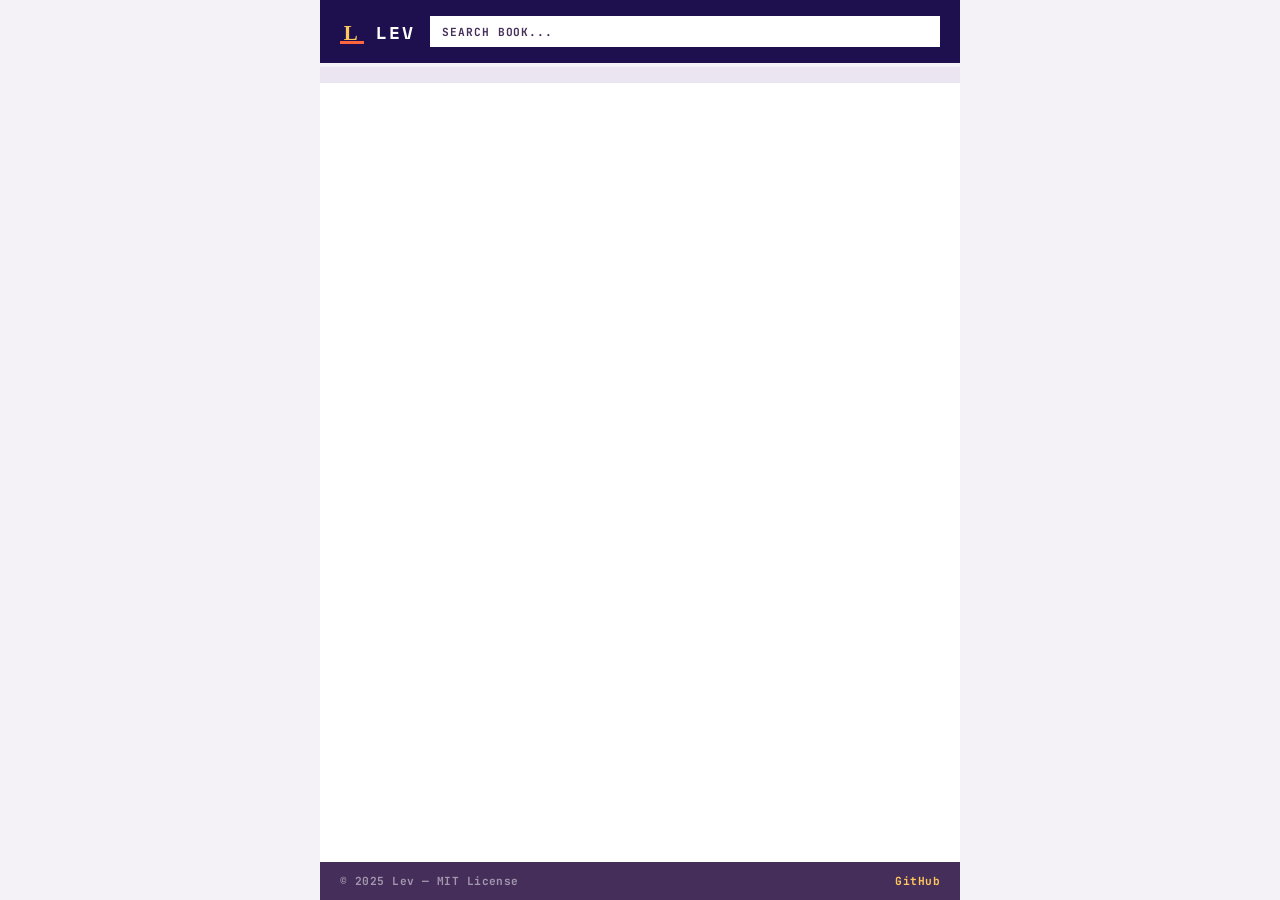
==== index.html @ 8517ffb9 "Scaffold the application" ====
<!DOCTYPE html>
<html lang="es">
<head>
<meta charset="UTF-8">
<meta name="viewport" content="width=device-width, initial-scale=1.0">
<meta name="description" content="Lev — Personal book tracker">
<title>Lev</title>
<link rel="icon" href="assets/logo.svg" type="image/svg+xml">
</head>
<body>

<!-- Toolbar -->
<nav class="bg-deep flex items-center gap-4 px-5 py-4 w-full">
  <a href="/" class="flex items-center gap-3 shrink-0" style="text-decoration:none">
    <img src="assets/logo.svg" alt="" class="w-6 h-6">
    <mark class="font-brand text-lg fw-700 uppercase tracking-wide color-white bg-deep">Lev</mark>
  </a>
  <search class="flex-1">
    <input id="search" type="search" placeholder="Search book..." class="w-full bg-white color-deep font-body text-sm py-2 px-3 search-input">
  </search>
</nav>
<div class="bg-orange accent-strip"></div>

<!-- Book List -->
<main class="bg-white max-w-app mx-auto flex-1 w-full">
  <output id="book-count" class="bg-surface-alt color-mid font-mono text-xs fw-700 tracking-wide uppercase block px-5 py-2"></output>
  <div id="book-list"></div>
</main>

<!-- Footer -->
<footer class="bg-purple flex items-center justify-between flex-wrap gap-2 px-5 py-3 max-w-app mx-auto w-full">
  <small class="font-mono text-xs fw-700 color-white-50 tracking-sm">&copy; 2025 Lev &mdash; MIT License</small>
  <a href="https://github.com/santiagoferreira/books" target="_blank" rel="noopener" class="font-mono text-xs fw-700 color-yellow tracking-sm footer-link">GitHub</a>
</footer>

<!-- Book Detail Dialog -->
<dialog id="book-detail" class="book-dialog">
  <header id="detail-header" class="bg-deep px-5 py-5 flex items-start justify-between">
    <div>
      <h2 id="detail-title" class="font-title text-xl color-white leading-tight"></h2>
      <p id="detail-original" class="font-body text-sm color-white-50 italic mt-1"></p>
    </div>
    <button id="detail-close" class="bg-purple color-white font-mono text-sm fw-700 py-1 px-3 uppercase tracking-wide close-btn">Esc</button>
  </header>
  <div class="bg-orange accent-strip"></div>
  <div id="detail-body" class="detail-grid">
    <aside id="detail-cover-col" class="bg-purple flex items-start justify-center p-4">
      <figure id="detail-cover-wrap"></figure>
    </aside>
    <div id="detail-meta-col" class="flex flex-col">
      <p id="detail-author" class="bg-surface font-body fw-600 text-base color-orange px-4 py-3"></p>
      <div id="detail-meta-rows"></div>
    </div>
  </div>
  <section id="detail-score-section" class="detail-score-strip bg-surface-alt flex items-center">
    <data id="detail-score" class="bg-orange color-white font-mono text-3xl fw-700 text-center detail-score-number"></data>
    <p class="font-brand text-xs uppercase tracking-wider color-mid px-4 py-3">Personal Score / 10</p>
  </section>
  <section id="detail-review-section" class="bg-deep p-5">
    <h3 class="font-mono text-xs fw-700 uppercase tracking-wide color-yellow mb-3">Review</h3>
    <blockquote id="detail-review" class="font-title text-lg leading-relaxed color-white"></blockquote>
  </section>
</dialog>

<!-- Templates -->
<template id="tpl-book-row">
  <article class="book-row">
    <div class="book-cover-col" data-slot="cover"></div>
    <div class="flex-1 flex flex-col justify-center px-4 py-3 min-w-0">
      <h3 class="font-title text-lg leading-tight color-deep" data-slot="title">
        <time class="font-mono text-xs fw-700 color-mid" data-slot="year"></time>
      </h3>
      <p class="font-body text-xs color-mid" style="opacity:0.6;margin-top:1px" data-slot="original" hidden></p>
      <p class="font-body text-sm color-mid mt-1" data-slot="author"></p>
    </div>
    <div class="score-col-w shrink-0 flex items-center justify-center">
      <data class="book-score" data-slot="score"></data>
    </div>
  </article>
</template>

<template id="tpl-meta-row">
  <div class="meta-row">
    <span class="meta-label-w shrink-0 flex items-center font-mono text-xs fw-700 uppercase tracking-wide color-mid px-3 py-2" data-slot="label"></span>
    <span class="flex items-center color-deep px-3 py-2" data-slot="value"></span>
  </div>
</template>

<!-- Help Dialog -->
<dialog id="help" class="help-dialog">
  <header class="bg-deep px-5 py-4 flex items-center justify-between">
    <h2 class="font-brand text-base fw-700 uppercase tracking-wide color-white">Keyboard Shortcuts</h2>
    <button class="bg-purple color-white font-mono text-sm fw-700 py-1 px-3 uppercase tracking-wide close-btn help-close-btn">Esc</button>
  </header>
  <div class="bg-orange accent-strip"></div>
  <dl class="help-list bg-white p-5">
    <div class="flex items-center gap-3 py-2">
      <dt><kbd class="bg-surface font-mono text-xs fw-700 color-deep px-2 py-1">&darr;</kbd> <kbd class="bg-surface font-mono text-xs fw-700 color-deep px-2 py-1">&uarr;</kbd></dt>
      <dd class="font-body text-sm color-mid">Navigate book list</dd>
    </div>
    <div class="flex items-center gap-3 py-2">
      <dt><kbd class="bg-surface font-mono text-xs fw-700 color-deep px-2 py-1">Enter</kbd></dt>
      <dd class="font-body text-sm color-mid">Open selected book</dd>
    </div>
    <div class="flex items-center gap-3 py-2">
      <dt><kbd class="bg-surface font-mono text-xs fw-700 color-deep px-2 py-1">Esc</kbd></dt>
      <dd class="font-body text-sm color-mid">Close dialog / blur search</dd>
    </div>
    <div class="flex items-center gap-3 py-2">
      <dt><kbd class="bg-surface font-mono text-xs fw-700 color-deep px-2 py-1">F</kbd></dt>
      <dd class="font-body text-sm color-mid">Focus search bar</dd>
    </div>
    <div class="flex items-center gap-3 py-2">
      <dt><kbd class="bg-surface font-mono text-xs fw-700 color-deep px-2 py-1">?</kbd></dt>
      <dd class="font-body text-sm color-mid">Show this help</dd>
    </div>
  </dl>
</dialog>

<style>
/* ========================================
   @font-face & Design Tokens (outside layers)
   ======================================== */
@font-face {
  font-family: 'SpaceMono';
  src: url('assets/space-mono-700.woff2') format('woff2');
  font-weight: 700;
  font-style: normal;
  font-display: swap;
}
@font-face {
  font-family: 'DMSerif';
  src: url('assets/dm-serif-display-400.woff2') format('woff2');
  font-weight: 400;
  font-style: normal;
  font-display: swap;
}
@font-face {
  font-family: 'WorkSans';
  src: url('assets/work-sans-400.woff2') format('woff2');
  font-weight: 400;
  font-style: normal;
  font-display: swap;
}
@font-face {
  font-family: 'WorkSans';
  src: url('assets/work-sans-600.woff2') format('woff2');
  font-weight: 600;
  font-style: normal;
  font-display: swap;
}
@font-face {
  font-family: 'JetBrainsMono';
  src: url('assets/jetbrains-mono-700.woff2') format('woff2');
  font-weight: 700;
  font-style: normal;
  font-display: swap;
}

:root {
  --c-deep: #1E104E;
  --c-purple: #452E5A;
  --c-orange: #FF653F;
  --c-yellow: #FFC85C;
  --c-white: #FFFFFF;
  --surface: #F4F1F7;
  --surface-alt: #EAE5F0;

  --f-brand: 'SpaceMono', monospace;
  --f-title: 'DMSerif', serif;
  --f-body: 'WorkSans', sans-serif;
  --f-mono: 'JetBrainsMono', monospace;

  --text-xs: 0.7rem;
  --text-sm: 0.8125rem;
  --text-base: 0.9375rem;
  --text-lg: 1.125rem;
  --text-xl: 1.5rem;
  --text-2xl: 2rem;
  --text-3xl: 2.75rem;

  --sp-1: 0.25rem;
  --sp-2: 0.5rem;
  --sp-3: 0.75rem;
  --sp-4: 1rem;
  --sp-5: 1.25rem;
  --sp-6: 1.5rem;
  --sp-8: 2rem;
}

@layer reset, utility, component;

/* ========================================
   @layer reset
   ======================================== */
@layer reset {
  *, *::before, *::after { margin: 0; padding: 0; box-sizing: border-box; }
  body {
    font-family: var(--f-body);
    font-size: var(--text-base);
    color: var(--c-deep);
    background: var(--surface);
    -webkit-font-smoothing: antialiased;
    min-height: 100dvh;
    display: flex;
    flex-direction: column;
  }
  a { color: inherit; }
  button { cursor: pointer; border: none; font: inherit; }
  input { border: none; font: inherit; outline: none; }
  img { display: block; max-width: 100%; }
  dl, dt, dd { margin: 0; }
}

/* ========================================
   @layer utility
   ======================================== */
@layer utility {
  .bg-deep { background: var(--c-deep); }
  .bg-purple { background: var(--c-purple); }
  .bg-orange { background: var(--c-orange); }
  .bg-yellow { background: var(--c-yellow); }
  .bg-white { background: var(--c-white); }
  .bg-surface { background: var(--surface); }
  .bg-surface-alt { background: var(--surface-alt); }

  .color-deep { color: var(--c-deep); }
  .color-purple { color: var(--c-purple); }
  .color-orange { color: var(--c-orange); }
  .color-yellow { color: var(--c-yellow); }
  .color-white { color: var(--c-white); }
  .color-mid { color: var(--c-purple); }
  .color-white-50 { color: rgba(255,255,255,0.5); }

  .font-brand { font-family: var(--f-brand); }
  .font-title { font-family: var(--f-title); }
  .font-body { font-family: var(--f-body); }
  .font-mono { font-family: var(--f-mono); }

  .text-xs { font-size: var(--text-xs); }
  .text-sm { font-size: var(--text-sm); }
  .text-base { font-size: var(--text-base); }
  .text-lg { font-size: var(--text-lg); }
  .text-xl { font-size: var(--text-xl); }
  .text-2xl { font-size: var(--text-2xl); }
  .text-3xl { font-size: var(--text-3xl); }

  .fw-400 { font-weight: 400; }
  .fw-600 { font-weight: 600; }
  .fw-700 { font-weight: 700; }

  .uppercase { text-transform: uppercase; }
  .italic { font-style: italic; }
  .leading-tight { line-height: 1.2; }
  .leading-relaxed { line-height: 1.55; }
  .tracking-sm { letter-spacing: 0.04em; }
  .tracking-wide { letter-spacing: 0.1em; }
  .tracking-wider { letter-spacing: 0.12em; }
  .text-center { text-align: center; }

  .p-1 { padding: var(--sp-1); }
  .p-2 { padding: var(--sp-2); }
  .p-3 { padding: var(--sp-3); }
  .p-4 { padding: var(--sp-4); }
  .p-5 { padding: var(--sp-5); }
  .p-6 { padding: var(--sp-6); }
  .px-2 { padding-inline: var(--sp-2); }
  .px-3 { padding-inline: var(--sp-3); }
  .px-4 { padding-inline: var(--sp-4); }
  .px-5 { padding-inline: var(--sp-5); }
  .py-1 { padding-block: var(--sp-1); }
  .py-2 { padding-block: var(--sp-2); }
  .py-3 { padding-block: var(--sp-3); }
  .py-4 { padding-block: var(--sp-4); }
  .py-5 { padding-block: var(--sp-5); }
  .mt-1 { margin-top: var(--sp-1); }
  .mt-2 { margin-top: var(--sp-2); }
  .mb-3 { margin-bottom: var(--sp-3); }
  .mx-auto { margin-inline: auto; }
  .gap-2 { gap: var(--sp-2); }
  .gap-3 { gap: var(--sp-3); }
  .gap-4 { gap: var(--sp-4); }

  .flex { display: flex; }
  .flex-col { flex-direction: column; }
  .flex-1 { flex: 1; }
  .flex-wrap { flex-wrap: wrap; }
  .items-center { align-items: center; }
  .items-start { align-items: flex-start; }
  .items-stretch { align-items: stretch; }
  .justify-center { justify-content: center; }
  .justify-between { justify-content: space-between; }
  .shrink-0 { flex-shrink: 0; }
  .grid { display: grid; }
  .block { display: block; }
  .hidden { display: none; }

  .w-full { width: 100%; }
  .w-6 { width: 1.5rem; }
  .h-6 { height: 1.5rem; }
  .max-w-app { max-width: 640px; }

  .cover-sm { width: 44px; height: 64px; }
  .cover-lg { width: 88px; height: 130px; }
  .score-col-w { width: 56px; }
  .cover-col-w { width: 64px; }
  .meta-label-w { width: 90px; }

  .object-cover { object-fit: cover; }
  .min-w-0 { min-width: 0; }
}

/* ========================================
   @layer component
   ======================================== */
@layer component {
  .accent-strip { height: 4px; }

  .search-input {
    transition: background 0.15s;
    &::placeholder {
      color: var(--c-purple);
      font-family: var(--f-mono);
      font-size: var(--text-xs);
      text-transform: uppercase;
      letter-spacing: 0.08em;
    }
    &:focus {
      background: var(--c-yellow);
    }
  }

  .book-row {
    display: flex;
    align-items: stretch;
    cursor: pointer;
    transition: background 0.1s;
    background: var(--c-white);
    &:nth-child(even) { background: var(--surface); }
    &:nth-child(even) .book-cover-col { background: rgba(30,16,78,0.06); }
    &:hover { background: var(--c-yellow); }
    &:hover .book-score { background: var(--c-deep); color: var(--c-yellow); }
    &:hover .book-cover-col { background: rgba(30,16,78,0.08); }
    &.selected { background: var(--surface-alt); }
    &.selected .book-cover-col { background: rgba(30,16,78,0.08); }
  }

  .book-cover-col {
    width: 64px;
    flex-shrink: 0;
    display: flex;
    align-items: center;
    justify-content: center;
    padding: var(--sp-3);
    background: rgba(30,16,78,0.04);
  }

  .book-score {
    font-family: var(--f-mono);
    font-size: var(--text-lg);
    font-weight: 700;
    color: var(--c-deep);
    transition: background 0.1s, color 0.1s;
    width: 100%;
    height: 100%;
    display: flex;
    align-items: center;
    justify-content: center;
  }
  .book-score-high { background: var(--c-orange); color: var(--c-white); }

  .cover-ph { display: flex; align-items: center; justify-content: center; }
  .ph-0 { background: linear-gradient(160deg, var(--c-orange), var(--c-yellow)); }
  .ph-1 { background: linear-gradient(160deg, var(--c-purple), var(--c-deep)); }
  .ph-2 { background: linear-gradient(160deg, var(--c-deep), var(--c-orange)); }
  .ph-3 { background: linear-gradient(160deg, var(--c-yellow), var(--c-orange)); }
  .ph-4 { background: linear-gradient(160deg, var(--c-purple), var(--c-orange)); }

  .detail-grid { display: grid; grid-template-columns: 120px 1fr; }
  .detail-score-number { width: 120px; flex-shrink: 0; padding: var(--sp-3) 0; }

  .meta-row {
    display: flex;
    background: var(--c-white);
    &:nth-child(odd) { background: var(--surface); }
  }

  .close-btn {
    transition: background 0.1s;
    &:hover { background: var(--c-orange); }
  }

  .footer-link {
    text-decoration: none;
    transition: color 0.1s;
    &:hover { color: var(--c-orange); }
  }

  dialog {
    border: none;
    padding: 0;
    max-width: 640px;
    width: 100%;
    margin: auto;
    overflow: hidden;
    background: var(--c-white);
    &::backdrop { background: rgba(30,16,78,0.6); }
    opacity: 1;
    transform: scale(1);
    transition: opacity 0.2s ease, transform 0.2s ease,
                overlay 0.2s ease allow-discrete,
                display 0.2s ease allow-discrete;
    @starting-style { opacity: 0; transform: scale(0.95); }
    &:not([open]) { opacity: 0; transform: scale(0.95); }
  }

  .help-list div {
    &:nth-child(even) { background: var(--surface); }
  }

  @media (max-width: 640px) {
    dialog {
      max-width: 100%;
      max-height: 100%;
      width: 100vw;
      height: 100dvh;
      margin: 0;
    }
    .detail-grid { grid-template-columns: 1fr; }
    .detail-score-strip { flex-direction: column; }
    .detail-score-number { width: 100%; }
    footer { flex-direction: column; align-items: flex-start; }
  }

  @media (min-width: 641px) {
    nav { max-width: 640px; margin-inline: auto; }
    .accent-strip { max-width: 640px; margin-inline: auto; }
  }
}
</style>

<script type="module">
  // Data source: local db.json controlled by the user.
  // DOM construction uses safe textContent and createElement where possible.
  // Template strings for structural HTML only — no user-facing input is rendered.

  // --- Data ---
  const response = await fetch('db.json');
  const allBooks = (await response.json()).sort((a, b) =>
    a.title.localeCompare(b.title, 'es')
  );

  // --- DOM refs ---
  const bookList = document.getElementById('book-list');
  const bookCount = document.getElementById('book-count');
  const searchInput = document.getElementById('search');
  const detailDialog = document.getElementById('book-detail');
  const helpDialog = document.getElementById('help');
  const detailTitle = document.getElementById('detail-title');
  const detailOriginal = document.getElementById('detail-original');
  const detailAuthor = document.getElementById('detail-author');
  const detailCoverWrap = document.getElementById('detail-cover-wrap');
  const detailMetaRows = document.getElementById('detail-meta-rows');
  const detailScore = document.getElementById('detail-score');
  const detailReviewSection = document.getElementById('detail-review-section');
  const detailReview = document.getElementById('detail-review');

  // --- State ---
  let displayedBooks = [...allBooks];
  let selectedIndex = -1;

  // --- Fuzzy search (trigram) ---
  const trigrams = (str) => {
    const s = str.toLowerCase();
    if (s.length < 3) return new Set([s]);
    const set = new Set();
    for (let i = 0; i <= s.length - 3; i++) set.add(s.slice(i, i + 3));
    return set;
  };

  const trigramScore = (query, text) => {
    const qTri = trigrams(query);
    const tTri = trigrams(text);
    let matches = 0;
    for (const t of qTri) if (tTri.has(t)) matches++;
    return qTri.size === 0 ? 0 : matches / qTri.size;
  };

  const bookMatchesQuery = (book, query) => {
    const fields = [
      book.title,
      book.original_title ?? '',
      ...(book.authors?.map(a => a.name) ?? [])
    ];
    return fields.some(f => trigramScore(query, f) >= 0.3);
  };

  // --- Templates ---
  const bookRowTpl = document.getElementById('tpl-book-row');
  const metaRowTpl = document.getElementById('tpl-meta-row');

  const slot = (root, name) => root.querySelector(`[data-slot="${name}"]`);

  // --- Cover helpers ---
  const gradientClass = (id) => `ph-${id % 5}`;

  const createCoverEl = (book, size = 'sm') => {
    const cls = size === 'sm' ? 'cover-sm' : 'cover-lg';
    const defaultCover = book.covers?.find(c => c.default);

    if (defaultCover) {
      const img = document.createElement('img');
      img.src = defaultCover.file;
      img.alt = '';
      img.className = `${cls} object-cover`;
      img.onerror = () => {
        const ph = document.createElement('div');
        ph.className = `${cls} cover-ph ${gradientClass(book.id)}`;
        img.replaceWith(ph);
      };
      return img;
    }

    const ph = document.createElement('div');
    ph.className = `${cls} cover-ph ${gradientClass(book.id)}`;
    return ph;
  };

  // --- Render book list using <template> ---
  const renderBooks = (books) => {
    displayedBooks = books;
    selectedIndex = -1;
    bookList.replaceChildren();

    if (books.length === 0) {
      const p = document.createElement('p');
      p.className = 'font-body text-sm color-mid p-5';
      p.textContent = 'No books found.';
      bookList.appendChild(p);
    } else {
      for (const [i, book] of books.entries()) {
        const frag = bookRowTpl.content.cloneNode(true);
        const article = frag.querySelector('article');
        article.dataset.index = i;

        // Cover
        slot(frag, 'cover').appendChild(createCoverEl(book));

        // Title + year
        const titleEl = slot(frag, 'title');
        titleEl.prepend(book.title + ' ');
        const yearEl = slot(frag, 'year');
        if (book.first_publishing_date) {
          yearEl.textContent = book.first_publishing_date;
        } else {
          yearEl.remove();
        }

        // Original title
        const origEl = slot(frag, 'original');
        if (book.original_title && book.original_title !== book.title) {
          origEl.textContent = book.original_title;
          origEl.hidden = false;
        } else {
          origEl.remove();
        }

        // Author
        const authorEl = slot(frag, 'author');
        const authors = book.authors?.map(a => a.name).join(', ');
        if (authors) {
          authorEl.textContent = authors;
        } else {
          authorEl.remove();
        }

        // Score
        const scoreEl = slot(frag, 'score');
        const hasScore = book.score != null;
        scoreEl.textContent = hasScore ? book.score : '\u2013';
        if (hasScore) scoreEl.value = book.score;
        if (hasScore && book.score >= 9) scoreEl.classList.add('book-score-high');

        bookList.appendChild(frag);
      }
    }

    bookCount.textContent = `${books.length} ${books.length === 1 ? 'libro' : 'libros'}`;
  };

  // --- Search ---
  searchInput.addEventListener('input', () => {
    const query = searchInput.value.trim();
    renderBooks(query ? allBooks.filter(b => bookMatchesQuery(b, query)) : [...allBooks]);
  });

  // --- Dialog: populate and show ---
  const openBookDetail = (book) => {
    detailTitle.textContent = book.title;

    if (book.original_title && book.original_title !== book.title) {
      detailOriginal.textContent = book.original_title;
      detailOriginal.classList.remove('hidden');
    } else {
      detailOriginal.classList.add('hidden');
    }

    detailAuthor.textContent = book.authors?.map(a => a.name).join(', ') ?? '';
    detailCoverWrap.replaceChildren(createCoverEl(book, 'lg'));

    // Meta rows using <template>
    detailMetaRows.replaceChildren();
    const rows = [];
    if (book.first_publishing_date) rows.push({ label: 'Year', value: book.first_publishing_date, mono: true });
    if (book.publisher) rows.push({ label: 'Publisher', value: book.publisher, mono: false });
    for (const id of (book.identifiers ?? [])) rows.push({ label: id.type, value: id.value, mono: true });
    if (book.publish_dates?.length > 1) rows.push({ label: 'Editions', value: book.publish_dates.join(', '), mono: false });

    for (const r of rows) {
      const frag = metaRowTpl.content.cloneNode(true);
      slot(frag, 'label').textContent = r.label;
      const valueEl = slot(frag, 'value');
      valueEl.textContent = r.value;
      valueEl.classList.add(...(r.mono ? ['font-mono', 'text-xs', 'fw-700'] : ['font-body', 'text-sm']));
      detailMetaRows.appendChild(frag);
    }

    const hasScore = book.score != null;
    detailScore.textContent = hasScore ? book.score : '\u2013';
    if (hasScore) detailScore.value = book.score;

    if (book.review) {
      detailReview.textContent = book.review;
      detailReviewSection.classList.remove('hidden');
    } else {
      detailReviewSection.classList.add('hidden');
    }

    detailDialog.showModal();
  };

  // --- Dialog: close on backdrop click ---
  detailDialog.addEventListener('click', (e) => { if (e.target === detailDialog) detailDialog.close(); });
  helpDialog.addEventListener('click', (e) => { if (e.target === helpDialog) helpDialog.close(); });

  // Close buttons
  document.getElementById('detail-close').addEventListener('click', () => detailDialog.close());
  document.querySelector('.help-close-btn').addEventListener('click', () => helpDialog.close());

  // --- Book row click (event delegation) ---
  bookList.addEventListener('click', (e) => {
    const row = e.target.closest('.book-row');
    if (!row) return;
    const index = parseInt(row.dataset.index, 10);
    selectedIndex = index;
    updateSelection();
    openBookDetail(displayedBooks[index]);
  });

  // --- Selection visual ---
  const updateSelection = () => {
    const rows = bookList.querySelectorAll('.book-row');
    for (const [i, row] of rows.entries()) row.classList.toggle('selected', i === selectedIndex);
    rows[selectedIndex]?.scrollIntoView({ block: 'nearest' });
  };

  // --- Keyboard navigation ---
  document.addEventListener('keydown', (e) => {
    const inSearch = document.activeElement === searchInput;
    const detailOpen = detailDialog.open;
    const helpOpen = helpDialog.open;

    if (e.key === 'Escape') {
      if (detailOpen) {
        requestAnimationFrame(() => bookList.querySelectorAll('.book-row')[selectedIndex]?.focus({ preventScroll: true }));
        return;
      }
      if (helpOpen) return;
      if (inSearch) { e.preventDefault(); searchInput.blur(); return; }
      return;
    }

    if (inSearch) return;
    if (detailOpen || helpOpen) return;

    const rows = bookList.querySelectorAll('.book-row');
    const maxIndex = rows.length - 1;

    switch (e.key) {
      case 'ArrowDown':
        e.preventDefault();
        selectedIndex = Math.min(selectedIndex + 1, maxIndex);
        updateSelection();
        break;
      case 'ArrowUp':
        e.preventDefault();
        selectedIndex = Math.max(selectedIndex - 1, 0);
        updateSelection();
        break;
      case 'Enter':
      case ' ':
        if (selectedIndex >= 0 && selectedIndex < displayedBooks.length) {
          e.preventDefault();
          openBookDetail(displayedBooks[selectedIndex]);
        }
        break;
      case 'f':
      case 'F':
        e.preventDefault();
        searchInput.focus();
        break;
      case '?':
        e.preventDefault();
        helpDialog.showModal();
        break;
    }
  });

  detailDialog.addEventListener('close', () => {
    bookList.querySelectorAll('.book-row')[selectedIndex]?.scrollIntoView({ block: 'nearest' });
  });

  // --- Init ---
  renderBooks([...allBooks]);
</script>
</body>
</html>
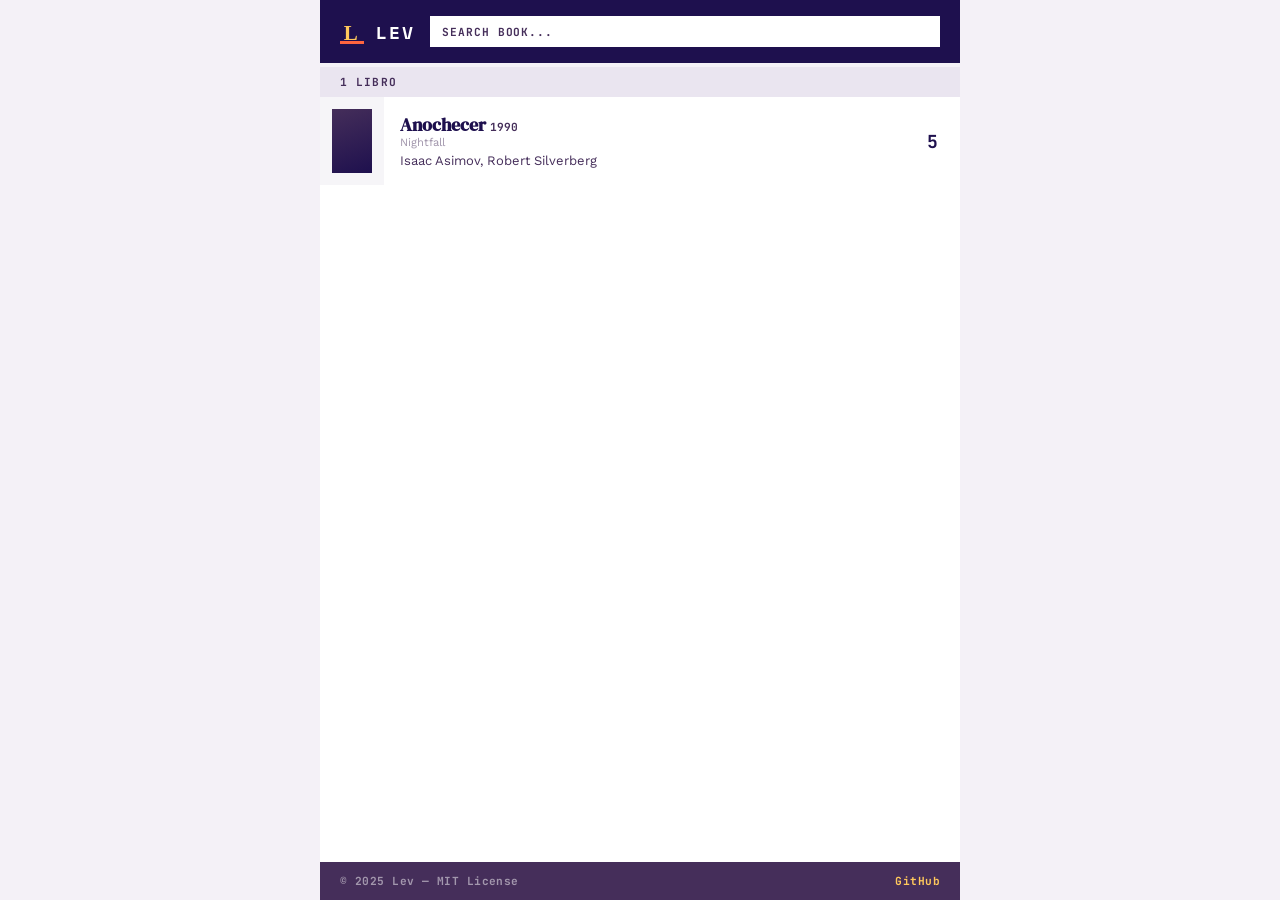
==== commit 8f36b802: "Add subtitle and book series" ====
--- a/index.html
+++ b/index.html
@@ -38,7 +38,9 @@
   <header id="detail-header" class="bg-deep px-5 py-5 flex items-start justify-between">
     <div>
       <h2 id="detail-title" class="font-title text-xl color-white leading-tight"></h2>
-      <p id="detail-original" class="font-body text-sm color-white-50 italic mt-1"></p>
+      <p id="detail-subtitle" class="font-body text-sm color-white-65 italic mt-1" hidden></p>
+      <p id="detail-original" class="font-body text-sm color-white-50 mt-1" hidden></p>
+      <p id="detail-saga" class="detail-saga-badge font-mono text-xs fw-700 color-yellow bg-purple uppercase tracking-sm" hidden></p>
     </div>
     <button id="detail-close" class="bg-purple color-white font-mono text-sm fw-700 py-1 px-3 uppercase tracking-wide close-btn">Esc</button>
   </header>
@@ -67,16 +69,28 @@
   <article class="book-row">
     <div class="book-cover-col" data-slot="cover"></div>
     <div class="flex-1 flex flex-col justify-center px-4 py-3 min-w-0">
-      <h3 class="font-title text-lg leading-tight color-deep" data-slot="title">
+      <h3 class="row-title font-title text-lg leading-tight color-deep" data-slot="title">
         <time class="font-mono text-xs fw-700 color-mid" data-slot="year"></time>
       </h3>
-      <p class="font-body text-xs color-mid" style="opacity:0.6;margin-top:1px" data-slot="original" hidden></p>
-      <p class="font-body text-sm color-mid mt-1" data-slot="author"></p>
+      <p class="row-subtitle font-body text-xs color-mid italic" data-slot="subtitle" hidden></p>
+      <p class="row-original font-body text-xs color-mid" data-slot="original" hidden></p>
+      <p class="row-author font-body text-sm color-mid mt-1" data-slot="author"></p>
     </div>
     <div class="score-col-w shrink-0 flex items-center justify-center">
       <data class="book-score" data-slot="score"></data>
     </div>
   </article>
+</template>
+
+<template id="tpl-saga-header">
+  <div class="saga-header bg-purple px-5 py-2 flex items-center gap-2">
+    <span class="font-brand text-xs fw-700 color-yellow uppercase tracking-wide" data-slot="saga-name"></span>
+    <span class="font-mono text-xs fw-700 color-white-50" data-slot="saga-count"></span>
+  </div>
+</template>
+
+<template id="tpl-saga-end">
+  <div class="saga-end"></div>
 </template>
 
 <template id="tpl-meta-row">
@@ -231,6 +245,7 @@
   .color-white { color: var(--c-white); }
   .color-mid { color: var(--c-purple); }
   .color-white-50 { color: rgba(255,255,255,0.5); }
+  .color-white-65 { color: rgba(255,255,255,0.65); }
 
   .font-brand { font-family: var(--f-brand); }
   .font-title { font-family: var(--f-title); }
@@ -376,6 +391,60 @@
   .ph-3 { background: linear-gradient(160deg, var(--c-yellow), var(--c-orange)); }
   .ph-4 { background: linear-gradient(160deg, var(--c-purple), var(--c-orange)); }
 
+  /* Text overflow — fixed row height */
+  .row-title {
+    display: -webkit-box;
+    -webkit-line-clamp: 2;
+    -webkit-box-orient: vertical;
+    overflow: hidden;
+  }
+  .row-subtitle {
+    opacity: 0.7;
+    margin-top: 1px;
+    display: -webkit-box;
+    -webkit-line-clamp: 2;
+    -webkit-box-orient: vertical;
+    overflow: hidden;
+  }
+  .row-original {
+    opacity: 0.5;
+    margin-top: 1px;
+    white-space: nowrap;
+    overflow: hidden;
+    text-overflow: ellipsis;
+  }
+  .row-author {
+    white-space: nowrap;
+    overflow: hidden;
+    text-overflow: ellipsis;
+  }
+
+  /* Saga group header */
+  .saga-header {
+    /* styled via utility classes in template */
+  }
+
+  /* Saga end separator */
+  .saga-end {
+    height: 3px;
+    background: var(--c-yellow);
+  }
+
+  /* Saga group — cover col tint */
+  .saga-group .book-row .book-cover-col {
+    background: rgba(69,46,90,0.1);
+  }
+  .saga-group .book-row:nth-child(even) .book-cover-col {
+    background: rgba(69,46,90,0.14);
+  }
+
+  /* Detail saga badge */
+  .detail-saga-badge {
+    display: inline-block;
+    padding: 0.15rem 0.5rem;
+    margin-top: 0.5rem;
+  }
+
   .detail-grid { display: grid; grid-template-columns: 120px 1fr; }
   .detail-score-number { width: 120px; flex-shrink: 0; padding: var(--sp-3) 0; }
 
@@ -446,9 +515,7 @@
 
   // --- Data ---
   const response = await fetch('db.json');
-  const allBooks = (await response.json()).sort((a, b) =>
-    a.title.localeCompare(b.title, 'es')
-  );
+  const allBooks = await response.json();
 
   // --- DOM refs ---
   const bookList = document.getElementById('book-list');
@@ -457,7 +524,9 @@
   const detailDialog = document.getElementById('book-detail');
   const helpDialog = document.getElementById('help');
   const detailTitle = document.getElementById('detail-title');
+  const detailSubtitle = document.getElementById('detail-subtitle');
   const detailOriginal = document.getElementById('detail-original');
+  const detailSaga = document.getElementById('detail-saga');
   const detailAuthor = document.getElementById('detail-author');
   const detailCoverWrap = document.getElementById('detail-cover-wrap');
   const detailMetaRows = document.getElementById('detail-meta-rows');
@@ -466,7 +535,7 @@
   const detailReview = document.getElementById('detail-review');
 
   // --- State ---
-  let displayedBooks = [...allBooks];
+  let displayedBooks = [];
   let selectedIndex = -1;
 
   // --- Fuzzy search (trigram) ---
@@ -489,14 +558,54 @@
   const bookMatchesQuery = (book, query) => {
     const fields = [
       book.title,
+      book.subtitle ?? '',
       book.original_title ?? '',
+      book.saga?.name ?? '',
       ...(book.authors?.map(a => a.name) ?? [])
     ];
     return fields.some(f => trigramScore(query, f) >= 0.3);
   };
 
+  // --- Sorting: saga groups + alphabetical ---
+  // Books with a saga group together. Groups sort by saga name among standalone books.
+  // Within a group, books sort by saga.order. Standalone books sort by title.
+  const sortBooks = (books) => {
+    // Separate saga books and standalone books
+    const sagas = new Map(); // saga name -> [books]
+    const standalone = [];
+
+    for (const book of books) {
+      if (book.saga?.name) {
+        const key = book.saga.name;
+        if (!sagas.has(key)) sagas.set(key, []);
+        sagas.get(key).push(book);
+      } else {
+        standalone.push(book);
+      }
+    }
+
+    // Sort standalone alphabetically
+    standalone.sort((a, b) => a.title.localeCompare(b.title, 'es'));
+
+    // Sort each saga group by order
+    for (const group of sagas.values()) {
+      group.sort((a, b) => (a.saga.order ?? 0) - (b.saga.order ?? 0));
+    }
+
+    // Merge: saga groups sort by their name among standalone titles
+    // Build a unified list of { type: 'standalone', book } | { type: 'saga', name, books }
+    const entries = [];
+    for (const book of standalone) entries.push({ type: 'standalone', sortKey: book.title, book });
+    for (const [name, books] of sagas) entries.push({ type: 'saga', sortKey: name, name, books });
+    entries.sort((a, b) => a.sortKey.localeCompare(b.sortKey, 'es'));
+
+    return entries;
+  };
+
   // --- Templates ---
   const bookRowTpl = document.getElementById('tpl-book-row');
+  const sagaHeaderTpl = document.getElementById('tpl-saga-header');
+  const sagaEndTpl = document.getElementById('tpl-saga-end');
   const metaRowTpl = document.getElementById('tpl-meta-row');
 
   const slot = (root, name) => root.querySelector(`[data-slot="${name}"]`);
@@ -526,83 +635,143 @@
     return ph;
   };
 
-  // --- Render book list using <template> ---
+  // --- Build a single book row from template ---
+  const buildBookRow = (book, flatIndex) => {
+    const frag = bookRowTpl.content.cloneNode(true);
+    const article = frag.querySelector('article');
+    article.dataset.index = flatIndex;
+
+    slot(frag, 'cover').appendChild(createCoverEl(book));
+
+    const titleEl = slot(frag, 'title');
+    titleEl.prepend(book.title + ' ');
+    const yearEl = slot(frag, 'year');
+    if (book.first_publishing_date) {
+      yearEl.textContent = book.first_publishing_date;
+    } else {
+      yearEl.remove();
+    }
+
+    // Subtitle
+    const subtitleEl = slot(frag, 'subtitle');
+    if (book.subtitle) {
+      subtitleEl.textContent = book.subtitle;
+      subtitleEl.hidden = false;
+    } else {
+      subtitleEl.remove();
+    }
+
+    // Original title
+    const origEl = slot(frag, 'original');
+    if (book.original_title && book.original_title !== book.title) {
+      origEl.textContent = book.original_title;
+      origEl.hidden = false;
+    } else {
+      origEl.remove();
+    }
+
+    // Author
+    const authorEl = slot(frag, 'author');
+    const authors = book.authors?.map(a => a.name).join(', ');
+    if (authors) {
+      authorEl.textContent = authors;
+    } else {
+      authorEl.remove();
+    }
+
+    // Score
+    const scoreEl = slot(frag, 'score');
+    const hasScore = book.score != null;
+    scoreEl.textContent = hasScore ? book.score : '\u2013';
+    if (hasScore) scoreEl.value = book.score;
+    if (hasScore && book.score >= 9) scoreEl.classList.add('book-score-high');
+
+    return frag;
+  };
+
+  // --- Render book list with saga grouping ---
   const renderBooks = (books) => {
-    displayedBooks = books;
     selectedIndex = -1;
     bookList.replaceChildren();
 
-    if (books.length === 0) {
+    const entries = sortBooks(books);
+
+    // Build flat list for keyboard nav and dialog lookup
+    const flat = [];
+    for (const entry of entries) {
+      if (entry.type === 'standalone') flat.push(entry.book);
+      else for (const b of entry.books) flat.push(b);
+    }
+    displayedBooks = flat;
+
+    if (flat.length === 0) {
       const p = document.createElement('p');
       p.className = 'font-body text-sm color-mid p-5';
       p.textContent = 'No books found.';
       bookList.appendChild(p);
     } else {
-      for (const [i, book] of books.entries()) {
-        const frag = bookRowTpl.content.cloneNode(true);
-        const article = frag.querySelector('article');
-        article.dataset.index = i;
-
-        // Cover
-        slot(frag, 'cover').appendChild(createCoverEl(book));
-
-        // Title + year
-        const titleEl = slot(frag, 'title');
-        titleEl.prepend(book.title + ' ');
-        const yearEl = slot(frag, 'year');
-        if (book.first_publishing_date) {
-          yearEl.textContent = book.first_publishing_date;
+      let flatIndex = 0;
+      for (const entry of entries) {
+        if (entry.type === 'standalone') {
+          bookList.appendChild(buildBookRow(entry.book, flatIndex));
+          flatIndex++;
         } else {
-          yearEl.remove();
+          // Saga header
+          const headerFrag = sagaHeaderTpl.content.cloneNode(true);
+          slot(headerFrag, 'saga-name').textContent = entry.name;
+          slot(headerFrag, 'saga-count').textContent = `${entry.books.length} ${entry.books.length === 1 ? 'libro' : 'libros'}`;
+          bookList.appendChild(headerFrag);
+
+          // Saga group wrapper
+          const group = document.createElement('div');
+          group.className = 'saga-group';
+          for (const book of entry.books) {
+            group.appendChild(buildBookRow(book, flatIndex));
+            flatIndex++;
+          }
+          bookList.appendChild(group);
+
+          // Saga end separator
+          bookList.appendChild(sagaEndTpl.content.cloneNode(true));
         }
-
-        // Original title
-        const origEl = slot(frag, 'original');
-        if (book.original_title && book.original_title !== book.title) {
-          origEl.textContent = book.original_title;
-          origEl.hidden = false;
-        } else {
-          origEl.remove();
-        }
-
-        // Author
-        const authorEl = slot(frag, 'author');
-        const authors = book.authors?.map(a => a.name).join(', ');
-        if (authors) {
-          authorEl.textContent = authors;
-        } else {
-          authorEl.remove();
-        }
-
-        // Score
-        const scoreEl = slot(frag, 'score');
-        const hasScore = book.score != null;
-        scoreEl.textContent = hasScore ? book.score : '\u2013';
-        if (hasScore) scoreEl.value = book.score;
-        if (hasScore && book.score >= 9) scoreEl.classList.add('book-score-high');
-
-        bookList.appendChild(frag);
       }
     }
 
-    bookCount.textContent = `${books.length} ${books.length === 1 ? 'libro' : 'libros'}`;
+    bookCount.textContent = `${flat.length} ${flat.length === 1 ? 'libro' : 'libros'}`;
   };
 
   // --- Search ---
   searchInput.addEventListener('input', () => {
     const query = searchInput.value.trim();
-    renderBooks(query ? allBooks.filter(b => bookMatchesQuery(b, query)) : [...allBooks]);
+    renderBooks(query ? allBooks.filter(b => bookMatchesQuery(b, query)) : allBooks);
   });
 
   // --- Dialog: populate and show ---
   const openBookDetail = (book) => {
     detailTitle.textContent = book.title;
 
+    // Subtitle
+    if (book.subtitle) {
+      detailSubtitle.textContent = book.subtitle;
+      detailSubtitle.hidden = false;
+    } else {
+      detailSubtitle.hidden = true;
+    }
+
+    // Original title
     if (book.original_title && book.original_title !== book.title) {
       detailOriginal.textContent = book.original_title;
-      detailOriginal.classList.remove('hidden');
+      detailOriginal.hidden = false;
     } else {
-      detailOriginal.classList.add('hidden');
+      detailOriginal.hidden = true;
+    }
+
+    // Saga badge
+    if (book.saga?.name) {
+      detailSaga.textContent = `${book.saga.name} #${book.saga.order}`;
+      detailSaga.hidden = false;
+    } else {
+      detailSaga.hidden = true;
     }
 
     detailAuthor.textContent = book.authors?.map(a => a.name).join(', ') ?? '';
@@ -615,6 +784,7 @@
     if (book.publisher) rows.push({ label: 'Publisher', value: book.publisher, mono: false });
     for (const id of (book.identifiers ?? [])) rows.push({ label: id.type, value: id.value, mono: true });
     if (book.publish_dates?.length > 1) rows.push({ label: 'Editions', value: book.publish_dates.join(', '), mono: false });
+    if (book.saga?.name) rows.push({ label: 'Saga', value: `${book.saga.name} #${book.saga.order}`, mono: true });
 
     for (const r of rows) {
       const frag = metaRowTpl.content.cloneNode(true);
@@ -721,7 +891,7 @@
   });
 
   // --- Init ---
-  renderBooks([...allBooks]);
+  renderBooks(allBooks);
 </script>
 </body>
 </html>
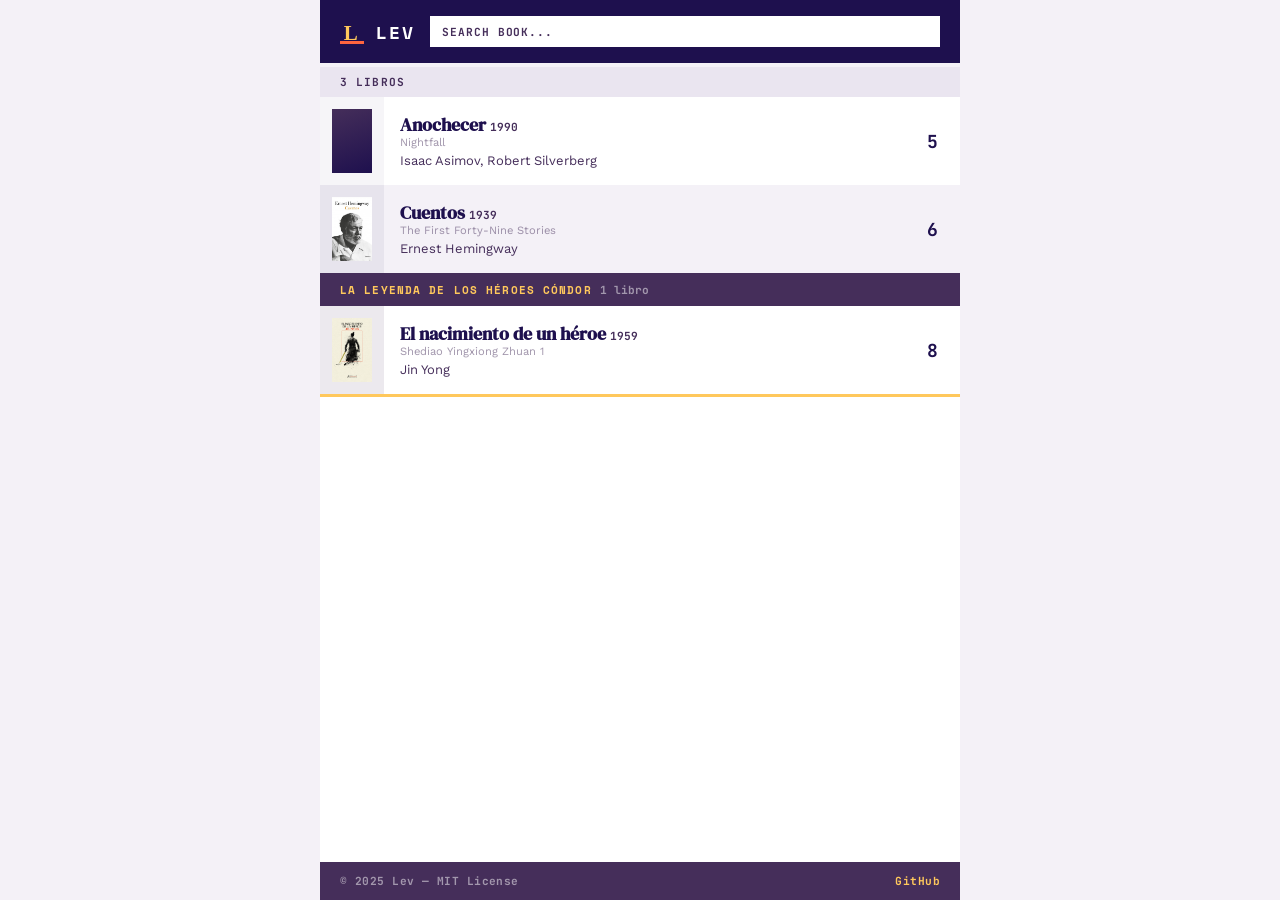
==== commit 09d7e0a8: "Close instead of Esc" ====
--- a/index.html
+++ b/index.html
@@ -42,7 +42,7 @@
       <p id="detail-original" class="font-body text-sm color-white-50 mt-1" hidden></p>
       <p id="detail-saga" class="detail-saga-badge font-mono text-xs fw-700 color-yellow bg-purple uppercase tracking-sm" hidden></p>
     </div>
-    <button id="detail-close" class="bg-purple color-white font-mono text-sm fw-700 py-1 px-3 uppercase tracking-wide close-btn">Esc</button>
+    <button id="detail-close" class="bg-purple color-white font-mono text-sm fw-700 py-1 px-3 uppercase tracking-wide close-btn">CLOSE</button>
   </header>
   <div class="bg-orange accent-strip"></div>
   <div id="detail-body" class="detail-grid">
@@ -56,7 +56,7 @@
   </div>
   <section id="detail-score-section" class="detail-score-strip bg-surface-alt flex items-center">
     <data id="detail-score" class="bg-orange color-white font-mono text-3xl fw-700 text-center detail-score-number"></data>
-    <p class="font-brand text-xs uppercase tracking-wider color-mid px-4 py-3">Personal Score / 10</p>
+    <p class="font-brand text-xs uppercase tracking-wider color-mid px-4 py-3">Personal Score</p>
   </section>
   <section id="detail-review-section" class="bg-deep p-5">
     <h3 class="font-mono text-xs fw-700 uppercase tracking-wide color-yellow mb-3">Review</h3>
@@ -104,7 +104,7 @@
 <dialog id="help" class="help-dialog">
   <header class="bg-deep px-5 py-4 flex items-center justify-between">
     <h2 class="font-brand text-base fw-700 uppercase tracking-wide color-white">Keyboard Shortcuts</h2>
-    <button class="bg-purple color-white font-mono text-sm fw-700 py-1 px-3 uppercase tracking-wide close-btn help-close-btn">Esc</button>
+    <button class="bg-purple color-white font-mono text-sm fw-700 py-1 px-3 uppercase tracking-wide close-btn help-close-btn">CLOSE</button>
   </header>
   <div class="bg-orange accent-strip"></div>
   <dl class="help-list bg-white p-5">
